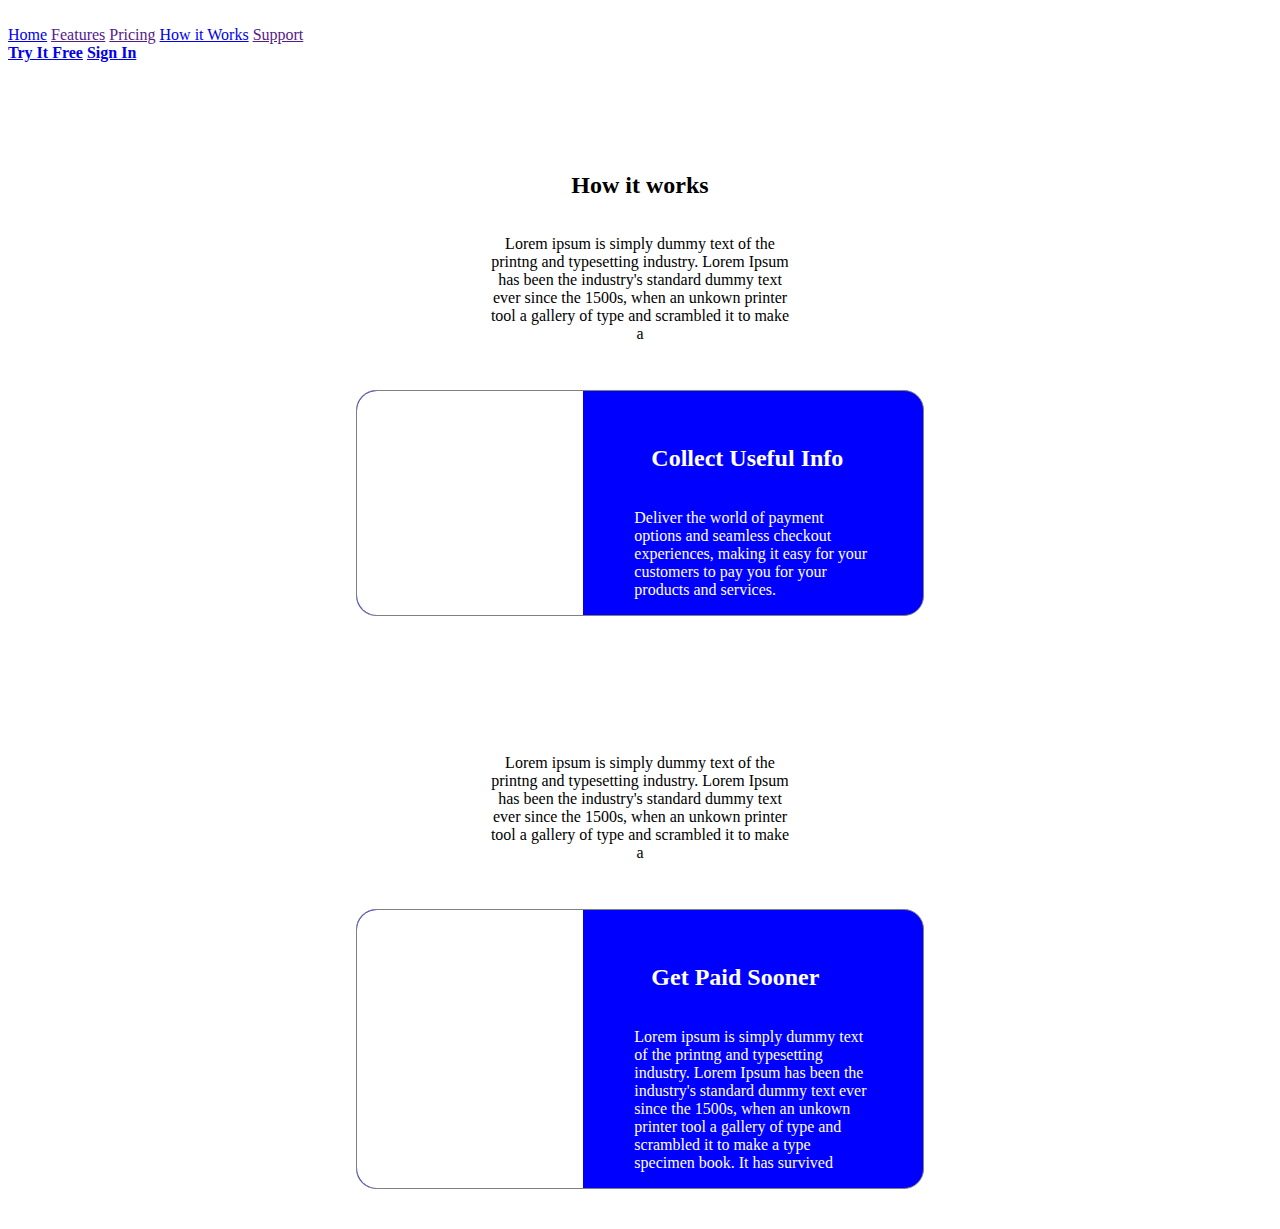
==== how-it-works.html @ 283c81c3 "Merge pull request #5 from Rojasking700/master" ====
<!DOCTYPE html>
<html lang="en">
<head>
    <meta charset="UTF-8">
    <meta name="viewport" content="width=device-width, initial-scale=1.0">
    <link rel="stylesheet" href="assets\css\how-it-works.css">
    <link rel="stylesheet" href="assets\css\main.css">
    <title>How It Works</title>
</head>
<body>

    <!-- Navbar division -->
    <nav class="navbar-main">
        <div class="logo">
            <a href="index.html"><img src="assets\image\CRM-Main\Logo.PNG" alt=""></a>
        </div>
        
        <div class="navbar-sub-left">
            <a class="nodec" href="index.html">Home</a>
            <a class="nodec" href="">Features</a>
            <a class="nodec" href="">Pricing</a>
            <a class="nodec" href="how-it-works.html">How it Works</a>
            <a class="nodec" href="">Support</a>
        </div>
    
        <div class="navbar-sub-right">
            <a class="nodec try-it-free-button" href="sign-up.html"><b>Try It Free</b></a>
            <a class="nodec sign-in-button" href="sign-in.html"><b>Sign In</b></a>
        </div>
    
    </nav>

    <div class="bigContainer">
        <div class="grid-container">
                <div class="first"></div>
                <div class="mid"><h2>How it works</h2></div>
                <div class="last"></div>

                <div class="firstB"></div>
                <div class="midB"><p>Lorem ipsum is simply dummy text of the printng and typesetting industry. Lorem Ipsum has been the industry's standard dummy text ever since the 1500s, when an unkown printer tool a gallery of type and scrambled it to make a</p></div>
                <div class="lastB"></div>
        </div>
        <div class="grid-container2">

            <div class="firstC"></div>
            <div class="midC">
                <div class="pic">
                    <img id="a" src="assets\image\CRM-How-it-works\Collect-info@2x.png" alt="">
                    
                </div>
                <div class="txt">
                    <h2>Collect Useful Info</h2>
                    <p>Deliver the world of payment options and seamless checkout experiences, making it easy for your customers to pay you for your products and services.</p>
                </div>
            </div>
            <!-- <div class="txt"><h3>Collect Useful Info</h3></div> -->
            <div class="lastC"></div>
        </div>
        <div class="grid-container">
                <div class="firstB"></div>
                <div class="midB"><p>Lorem ipsum is simply dummy text of the printng and typesetting industry. Lorem Ipsum has been the industry's standard dummy text ever since the 1500s, when an unkown printer tool a gallery of type and scrambled it to make a</p></div>
                <div class="lastB"></div>
        </div>
        <div class="grid-container2">

            <div class="firstC"></div>
            <div class="midC">
                <div class="pic">
                    <img src="assets\image\CRM-Main\Take Payments.png" alt="">
                    
                </div>
                <div class="txt">
                    <h2>Get Paid Sooner</h2>
                    <p>Lorem ipsum is simply dummy text of the printng and typesetting industry. Lorem Ipsum has been the industry's standard dummy text ever since the 1500s, when an unkown printer tool a gallery of type and scrambled it to make a type specimen book. It has survived</p>
                </div>
            </div>
            <!-- <div class="txt"><h3>Collect Useful Info</h3></div> -->
            <div class="lastC"></div>
        </div>
    </div>
</body>
</html>
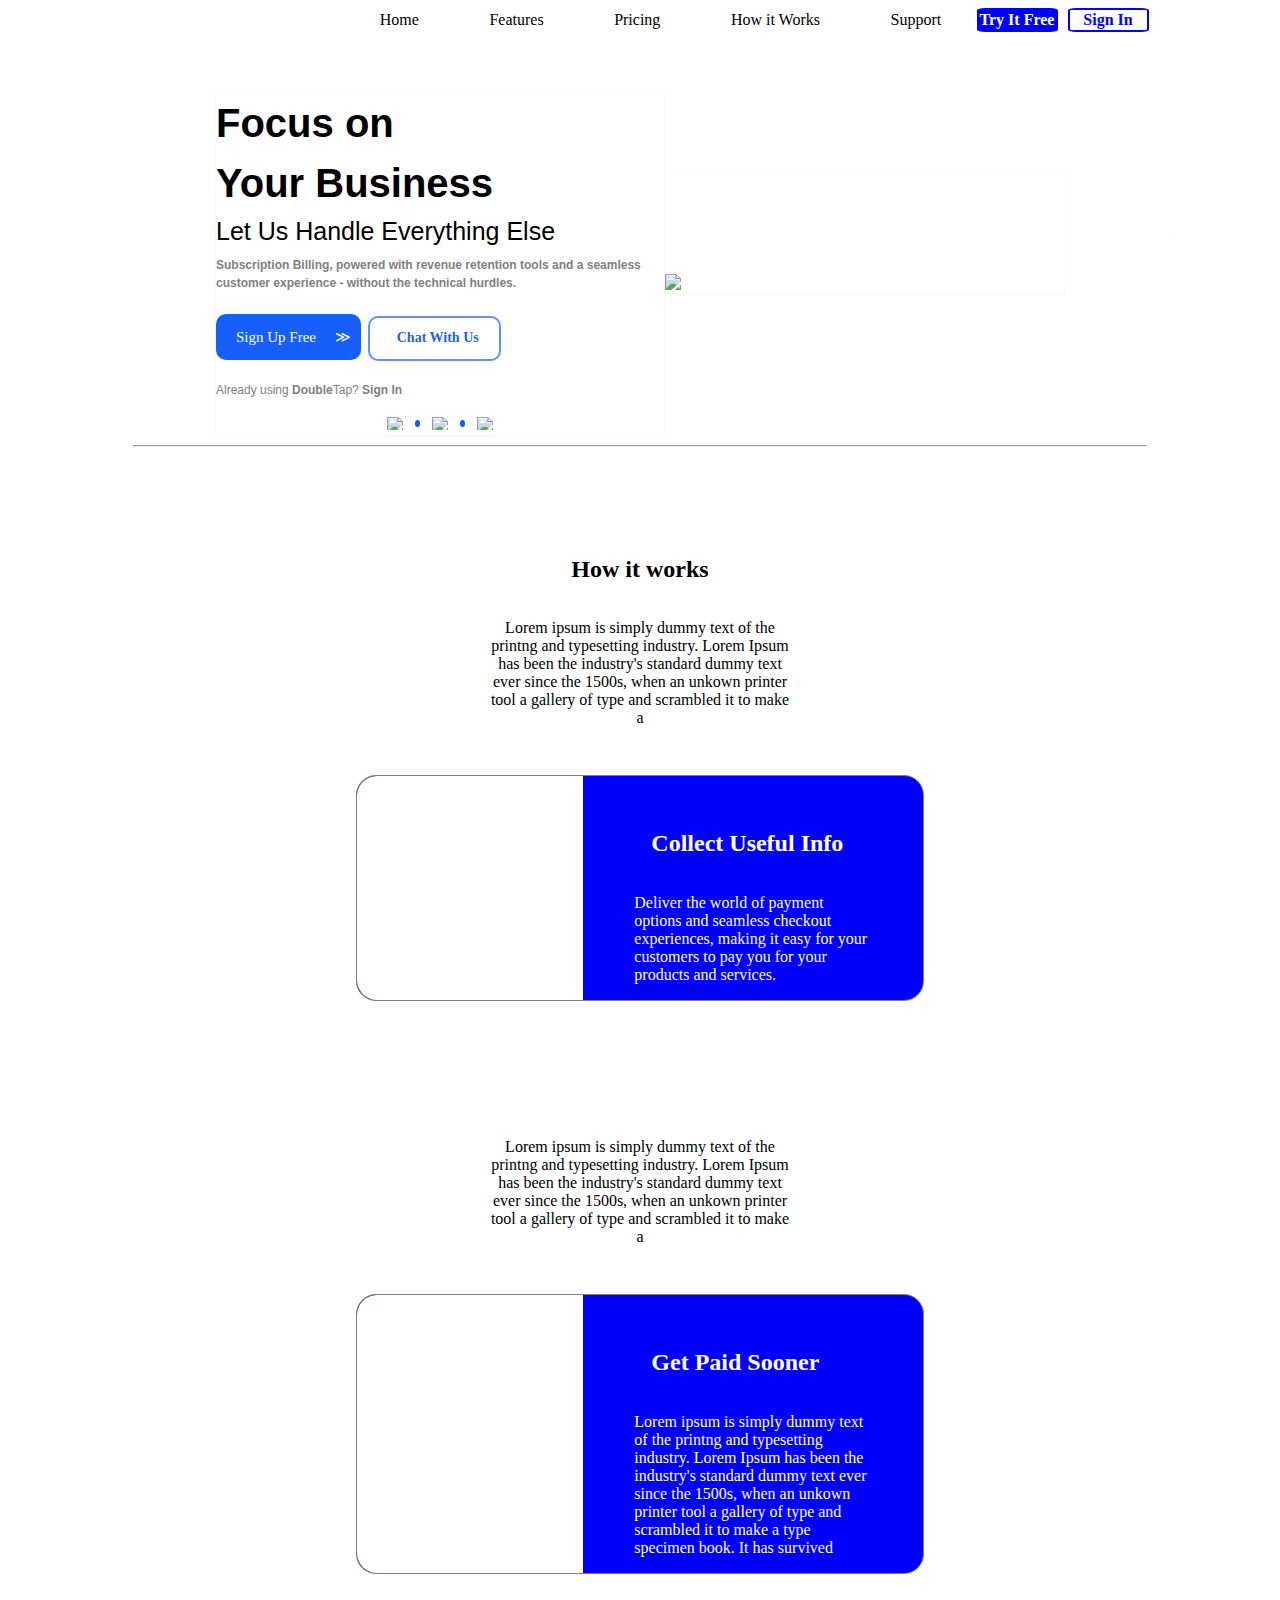
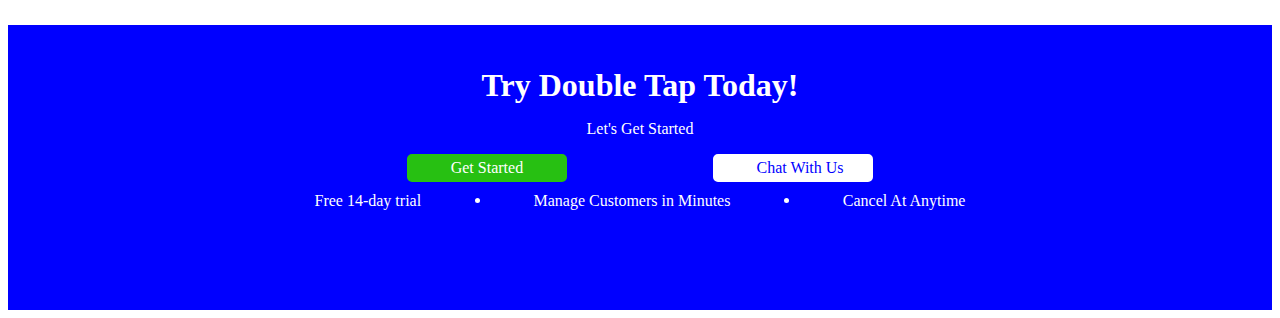
==== commit 2441d3ad: "Updates to footer and index body -GM" ====
--- a/how-it-works.html
+++ b/how-it-works.html
@@ -29,6 +29,48 @@
         </div>
     
     </nav>
+
+    <div class="container1-hs">
+        <div class="margin-hs"></div>
+        <div class="header-hs">
+            <div class="header-big-hs">
+                Focus on<br>Your Business
+            </div>
+            <div class="header-med-hs">
+                Let Us Handle Everything Else
+            </div>
+            <div class="header-main1-hs">
+                Subscription Billing, powered with revenue retention tools and a 
+                seamless customer experience - without the technical hurdles.
+            </div>
+            <br>
+            <a href="sign-up.html" style="text-decoration:none;">
+                <div class="button1-hs">
+                        Sign Up Free &nbsp &nbsp <span style="color:rgba(236, 236, 236, 0.849)"></span>≫
+                </div>
+            </a>
+            <a href="https://www.youtube.com/watch?v=DLzxrzFCyOs?autoplay=1" style="text-decoration:none;">
+                <div class="button2-hs">
+                    <i class="fas fa-comment-dots fa-1.5x"></i>&nbsp Chat With Us
+                </div>
+            </a>
+            <div class="header-main2-hs">
+                Already using <span style="font-weight:bold">Double</span>Tap? 
+                <span style="font-weight:bold" a href="sign-in.html">Sign In</span>
+            </div>
+            <div class="details-hs">
+                <img src="/assets/image/CRM-Main/Free -2@2x.png"> &nbsp &nbsp 
+                <div class="separator-oval"></div> &nbsp &nbsp <img src="/assets/image/CRM-Main/Manage Customers in Minutes-4@2x.png"> 
+                &nbsp &nbsp <div class="separator-oval"></div> &nbsp &nbsp<img src="/assets/image/CRM-Main/Cancel at Anytime@2x.png">
+            </div>
+        </div>
+        <div class="image-hs">
+            <img src="/assets/image/CRM-Main/Header-Side@2x.png">
+        </div>
+        <div class="margin-hs"></div>
+    </div>
+
+    <hr style="width: 80%;">
 
     <div class="bigContainer">
         <div class="grid-container">
@@ -78,5 +120,23 @@
             <div class="lastC"></div>
         </div>
     </div>
+
+    <footer class="f-container">
+        <div class="inner-fc">
+            <h1>Try Double Tap Today!</h1>
+            <p>Let's Get Started</p>
+            <div class="row">
+                <a class="nodec-white get-started" href="" >Get Started</a>
+                <a class="nodec-blue chat-with-us" href=""><img class="btn-scale" src="assets\image\CRM-Main\Page-1.png" alt=""> Chat With Us</a>
+            </div>
+            <div class="row2">
+                <a href="" class="nodec-white">Free 14-day trial</a>
+                <div class="dot"></div>
+                <a href="" class="nodec-white">Manage Customers in Minutes</a>
+                <div class="dot"></div>
+                <a href="" class="nodec-white">Cancel At Anytime</a>
+            </div>
+        </div>
+    </footer>
 </body>
 </html>